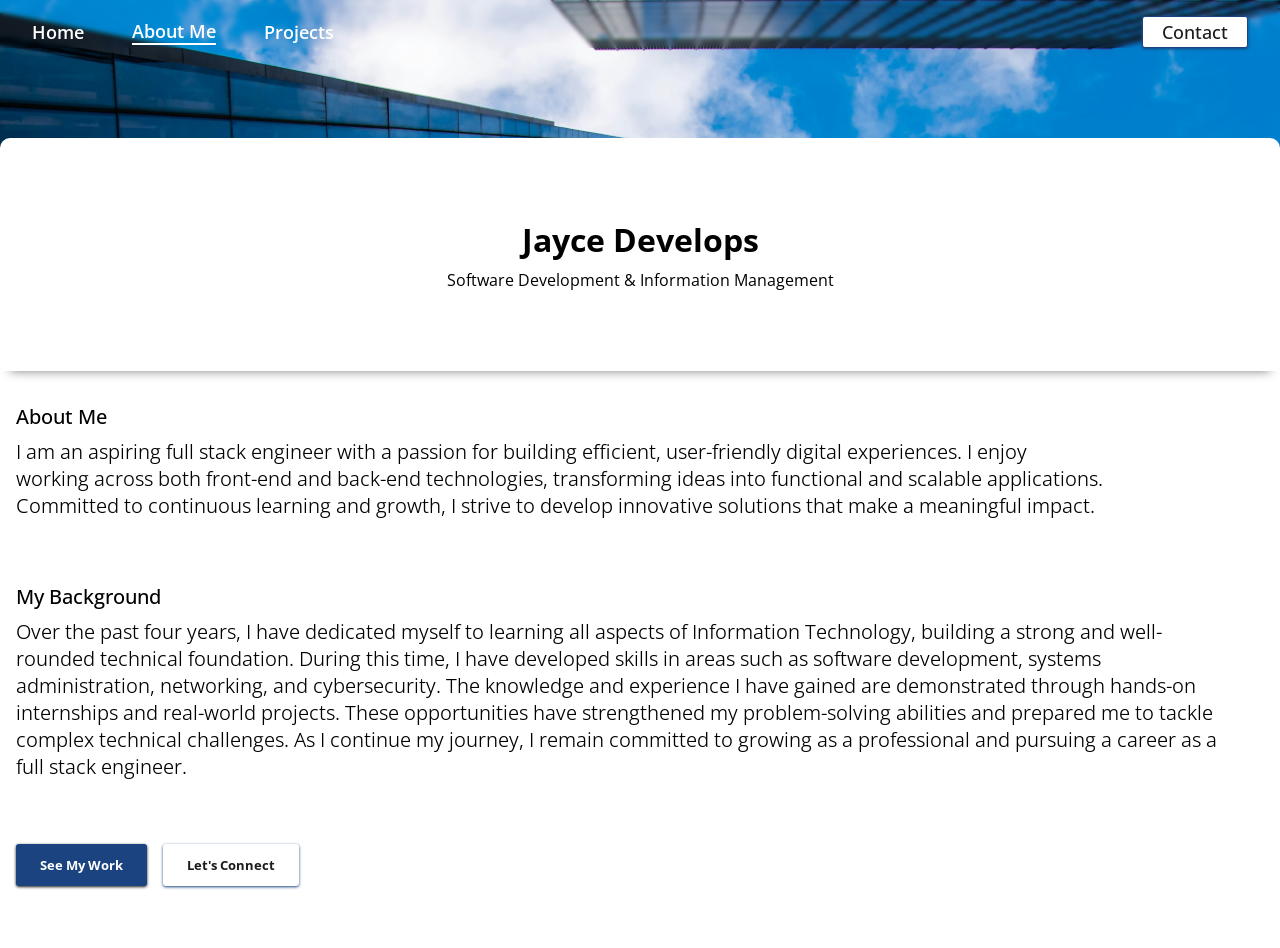
==== assets/aboutme/aboutpage.html @ fbd009e6 "Finished navigation bar on projects page. Now need figure out layout." ====
<!DOCTYPE html>
<html lang="en">
<head>
    <meta charset="UTF-8">
    <meta name="viewport" content="width=device-width, initial-scale=1.0">
    <title>Jayce Develops</title>
    <link href="./aboutstyle.css" rel="stylesheet">
    <link rel="preconnect" href="https://fonts.googleapis.com">
    <link rel="preconnect" href="https://fonts.gstatic.com" crossorigin>
    <link href="https://fonts.googleapis.com/css2?family=Open+Sans:ital,wght@0,300..800;1,300..800&display=swap" rel="stylesheet">
</head>
<body>
    <nav>
        <button id="hamburger" aria-label="Open menu">
            <span></span>
            <span></span>
            <span></span>
        </button>
        <div id="nav-links">
            <h3 class="page open-sans-font" id="home"><a href="/index.html">Home</a></h3>
            <div id="currentPage">
                <h3 class="page open-sans-font">About Me</h3>
                <hr>
            </div>
            <h3 class="page open-sans-font"><a href="/assets/projects/projectpage.html">Projects</a></h3>
            <button class="page open-sans-font" id="contact">Contact</button>
        </div>
    </nav>
    <main>
        <div id="informationHolder">

            <div id="name">
                <h2 class="open-sans-font">Jayce Develops</h1>
                <h3 class="open-sans-font">Software Development & Information Management</h3>
            </div>

            <div id="about">
                <h2 class="open-sans-font">About Me</h1>
                <h4 class="open-sans-font">I am an aspiring full stack engineer with a passion for building efficient, user-friendly digital experiences. I enjoy working across both front-end and back-end technologies, transforming ideas into functional and scalable applications. Committed to continuous learning and growth, I strive to develop innovative solutions that make a meaningful impact.</h4>
            </div>

            <div id="background">
                <h2 class="open-sans-font">My Background</h2>
                <h4 class="open-sans-font">Over the past four years, I have dedicated myself to learning all aspects of Information Technology, building a strong and well-rounded technical foundation. During this time, I have developed skills in areas such as software development, systems administration, networking, and cybersecurity. The knowledge and experience I have gained are demonstrated through hands-on internships and real-world projects. These opportunities have strengthened my problem-solving abilities and prepared me to tackle complex technical challenges. As I continue my journey, I remain committed to growing as a professional and pursuing a career as a full stack engineer.</h4>
            </div>

            <div id="directButtons">
                <button class="filled open-sans-font">See My Work</button>
                <button class="unfilled open-sans-font" id="connect"><a href="https://www.linkedin.com/in/jayceiezzi/" target="_blank">Let's Connect</a></button>
            </div>
        </div>
    </main>
    <script src="/script.js"></script>
</body>
</html>
---- assets/aboutme/aboutstyle.css ----
* {
    margin: 0 0;
    padding: 0 0;
}

body {
    overflow: hidden;
    grid-template-rows: auto auto;
    background: url('/assets/images/background.jpg');
    background-size: cover;
    background-position: center;
    background-repeat: no-repeat;
    background-attachment: fixed;
    margin: 0;
}

/* Navigation Bar */
nav {
    min-height: auto;
    background-color: transparent;
    display: flex;
    align-items: center;
    backdrop-filter: blur(2.25px);
}

#hamburger {
    display: none;
    flex-direction: column;
    justify-content: space-between;
    width: 24px;
    height: 18px;
    background: transparent;
    border: none;
    cursor: pointer;
    padding: 0;
    margin: 1.5rem 0 0 1.5rem;
    flex-shrink: 0;
}

#hamburger span {
    display: block;
    width: 100%;
    height: 2px;
    background-color: #1C1C1C;
    border-radius: 2px;
    transition: all 0.3s ease;
}

#nav-links {
    width: 100%;
    display: flex;
    align-items: center;
}

.page {
    display: flex;
    font-size: clamp(0.75rem, 5vw, 1.10rem);
    background-color: transparent;
    border: none;
    color: #FFFFFF;
    margin: 1rem 1rem 0 2rem;
}

a {
    color: inherit !important;
    text-decoration: none !important;
}

a:visited {
    color: inherit !important;
}

.page:hover {
    cursor: pointer;
}

#currentPage {
    height: fit-content;
    display: flex;
    flex-direction: column;
    margin: 1rem 1rem 0 2rem;
    justify-content: center;
    align-items: center;
}

#currentPage h3 {
    margin: 0;
}

#currentPage hr{
    margin: 0;
    width: 100%;
    height: 0.1rem;
    background-color: #FFFFFF;
    border: none;
}

#contact {
    border: solid 1.5px #1A437F;
    background-color: #FFFFFF;
    border-radius: 3px;
    height: fit-content;
    padding: 0.2rem 1.2rem;
    margin: 1rem 2rem 0 auto;
    color: #1C1C1C;
    font-weight: 500;
    box-shadow: 0px 1px 3px #1A437F;
}

#contact:hover {
    background-color: #1A437F;
    color: #FFFFFF;
    border: solid 1.5px #1A437F;
    box-shadow: 0px 1px 3px #1A437F;
    
}

#contact:active{
    box-shadow: none;
}

/***********************************************/

main {
    height: 100vh;
    display: flex;
    align-items: end;
}

#informationHolder {
    height: 90vh;
    width: 100%;
    border: none;
    border-radius: 10px;
    background-color: #FFFFFF;
}

#informationHolder li {
    font-weight: 300;
}

#name {
    grid-column: 1;
    display: flex;
    flex-direction: column;
    align-items: center;
    justify-content: center;
    width: 100%;
    height: fit-content;
    padding: 5rem 0 5rem 0;
    box-shadow: 0 10px 10px -10px gray;
}

#name h2 {
    font-size: clamp(1rem, 5vw, 2rem);
    font-weight: 700;
    margin-bottom: 0.5rem;
}

#name h3 {
    font-size: clamp(0.25rem, 5vw, 1rem);
    font-weight: 400;
}

#about {
    grid-column: 2;
    display: flex;
    flex-direction: column;
    justify-content: center;
}

#about h2 {
    font-size: clamp(1rem, 5vw, 2rem);
    font-weight: 500;
    margin: 2rem 0 0.5rem 1rem;
}

#about h4 {
    width: 85%;
    font-size: clamp(0.5rem, 5vw, 1.5rem);
    font-weight: 350;
    padding-left: 1rem;
}

#background {
    grid-row: 2;
}

#background h2 {
    font-size: clamp(1rem, 5vw, 2rem);
    font-weight: 500;
    margin: 4rem 0 0.5rem 1rem;
}

#background h4 {
    font-size: clamp(1rem, 5vw, 1.5rem);
    font-weight: 350;
    padding-left: 1rem;
    width: 95%;
    padding-bottom: 1rem;
}

#directButtons {
    display: flex;
    margin: 3rem 0 0.5rem 1rem;
}

#directButtons button {
    padding: 0.75rem 1.5rem;
    margin: 0 1rem 0 0;
    border: solid 1.5px;
    border-radius: 3px;
    cursor: pointer;
    color: #FFFFFF;
}

#directButtons .filled {
    border: none;
    background-color: #1A437F;
    font-weight: bold;
    box-shadow: 0px 1px 3px #1C1C1C;
}

#directButtons .unfilled {
    border:  1.5px #1A437F;
    background-color: #FFFFFF;
    font-weight: bold;
    box-shadow: 0px 1px 3px #1A437F;
    color: #1C1C1C;
}

#directButtons .filled:active {
    box-shadow: none;
}

#directButtons .unfilled:active {
    box-shadow: none;
}

/* Media Config */

@media screen and (max-width: 980px){
    #contact {
        visibility: hidden;
    }

    .page {
        color: #1C1C1C;
    }

    #currentPage hr {
        background-color: #1C1C1C;
    }

    #background h2 {
        margin: 2rem 0 0.5rem 1rem;
    }

    #directButtons {
        margin: 1.5rem 0 0.5rem 1rem;
    }

}

@media screen and (max-width: 768px) {

    body {
        overflow: scroll;
    }

    /* Nav */

    nav {
        align-items: center;
        flex-direction: row;
        flex-wrap: nowrap;
    }

    #hamburger {
        display: flex;
        margin-top: 2rem;
        margin: 1rem 1rem;
    }

    #nav-links {
        display: none;
        flex-direction: row;
        align-items: center;
        flex-wrap: nowrap;
        overflow: hidden;
    }

    #nav-links.open {
        display: flex;
    }

    #nav-links .page,
    #nav-links #currentPage {
        margin: 0 0.5rem 0 0.5rem;
        font-size: clamp(0.5rem, 3vw, 0.85rem);
        white-space: nowrap;
    }

    /*********************************/

    /* Main */

    #informationHolder {
        display: grid;
        grid-template-columns: auto;
        grid-template-rows: auto auto auto;
        overflow: scroll;
        height: 85vh;
        width: 100%;
        border: none;
        border-radius: 10px;
        background-color: #FFFFFF;
    }

    #name {
        display: flex;
        flex-direction: column;
        align-items: center;
        justify-content: center;
        box-shadow: 0 5px 10px -10px gray;
    }

    #about {
        grid-column: 1;
        grid-row: 2;
        height: fit-content;
        box-shadow: 5px 0 5px -5px gray;
    }

    #background {
        grid-column: 1;
        grid-row: 3;
        width: 100%;
    }
    #directButtons {
    display: flex;
    align-items: center;
    justify-content: center;
    }
}

@media screen and (max-width: 1322px){
    #about h2 {
        font-size: clamp(1rem, 5vw, 1.25rem);
    }

    #about h4 {
        font-size: clamp(0.5rem, 5vw, 1.25rem);
    }

    #background h2 {
        font-size: clamp(1rem, 5vw, 1.25rem);
    }

    #background h4 {
        font-size: clamp(1rem, 5vw, 1.25rem);
    }
}





/* Fonts */
.open-sans-font {
  font-family: "Open Sans", sans-serif;
  font-optical-sizing: auto;
  font-weight: 600;
  font-style: normal;
  font-variation-settings:
    "wdth" 100;
}
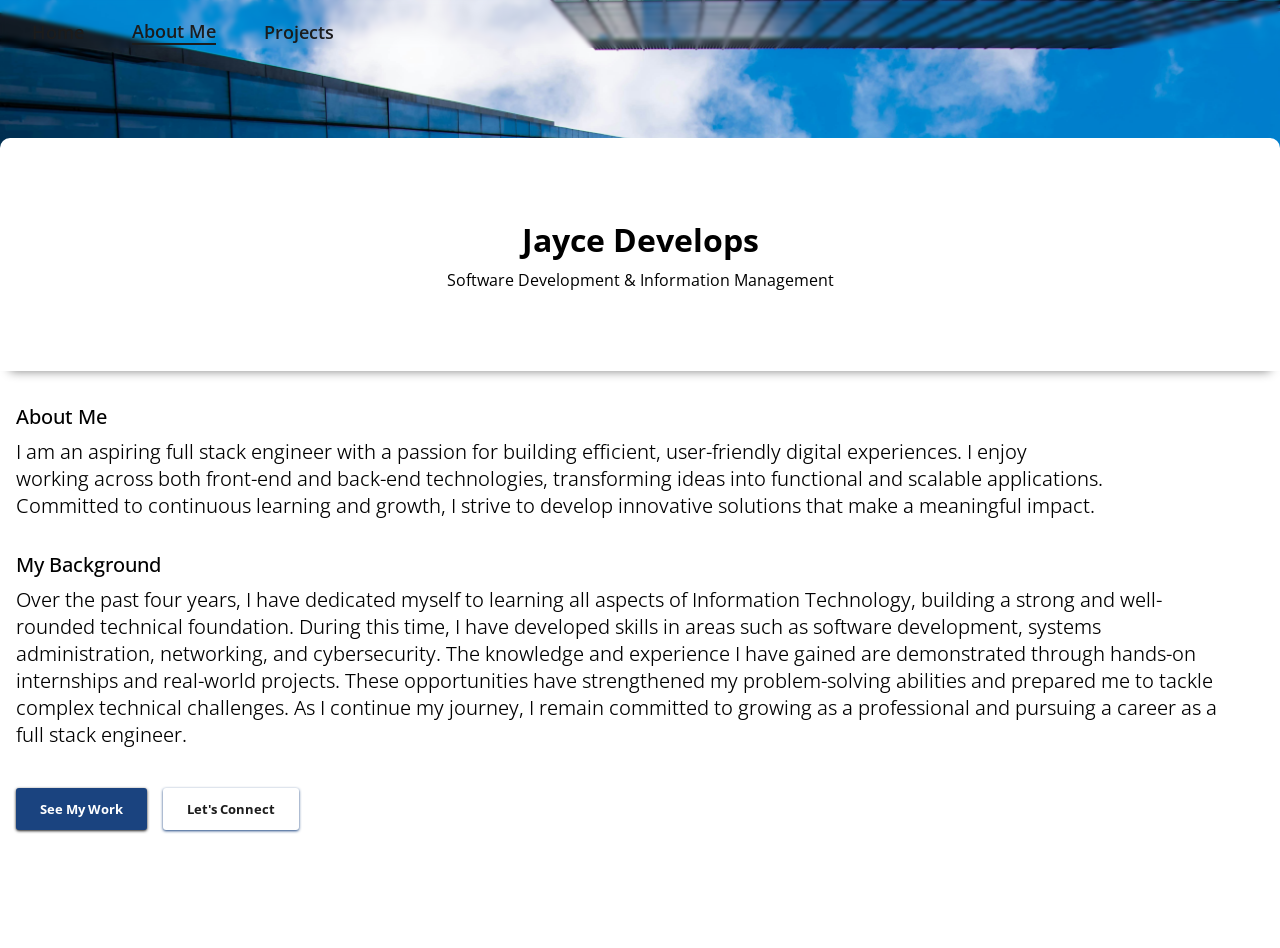
==== commit 810832c1: "Update aboutpage.html" ====
--- a/assets/aboutme/aboutpage.html
+++ b/assets/aboutme/aboutpage.html
@@ -17,12 +17,12 @@
             <span></span>
         </button>
         <div id="nav-links">
-            <h3 class="page open-sans-font" id="home"><a href="/index.html">Home</a></h3>
+            <h3 class="page open-sans-font" id="home"><a href="../index.html">Home</a></h3>
             <div id="currentPage">
                 <h3 class="page open-sans-font">About Me</h3>
                 <hr>
             </div>
-            <h3 class="page open-sans-font"><a href="/assets/projects/projectpage.html">Projects</a></h3>
+            <h3 class="page open-sans-font"><a href="../assets/projects/projectpage.html">Projects</a></h3>
             <button class="page open-sans-font" id="contact">Contact</button>
         </div>
     </nav>
@@ -52,4 +52,4 @@
     </main>
     <script src="/script.js"></script>
 </body>
-</html>+</html>
--- a/assets/aboutme/aboutstyle.css
+++ b/assets/aboutme/aboutstyle.css
@@ -239,7 +239,7 @@
 
 /* Media Config */
 
-@media screen and (max-width: 980px){
+@media screen and (max-width: 1300px){
     #contact {
         visibility: hidden;
     }
